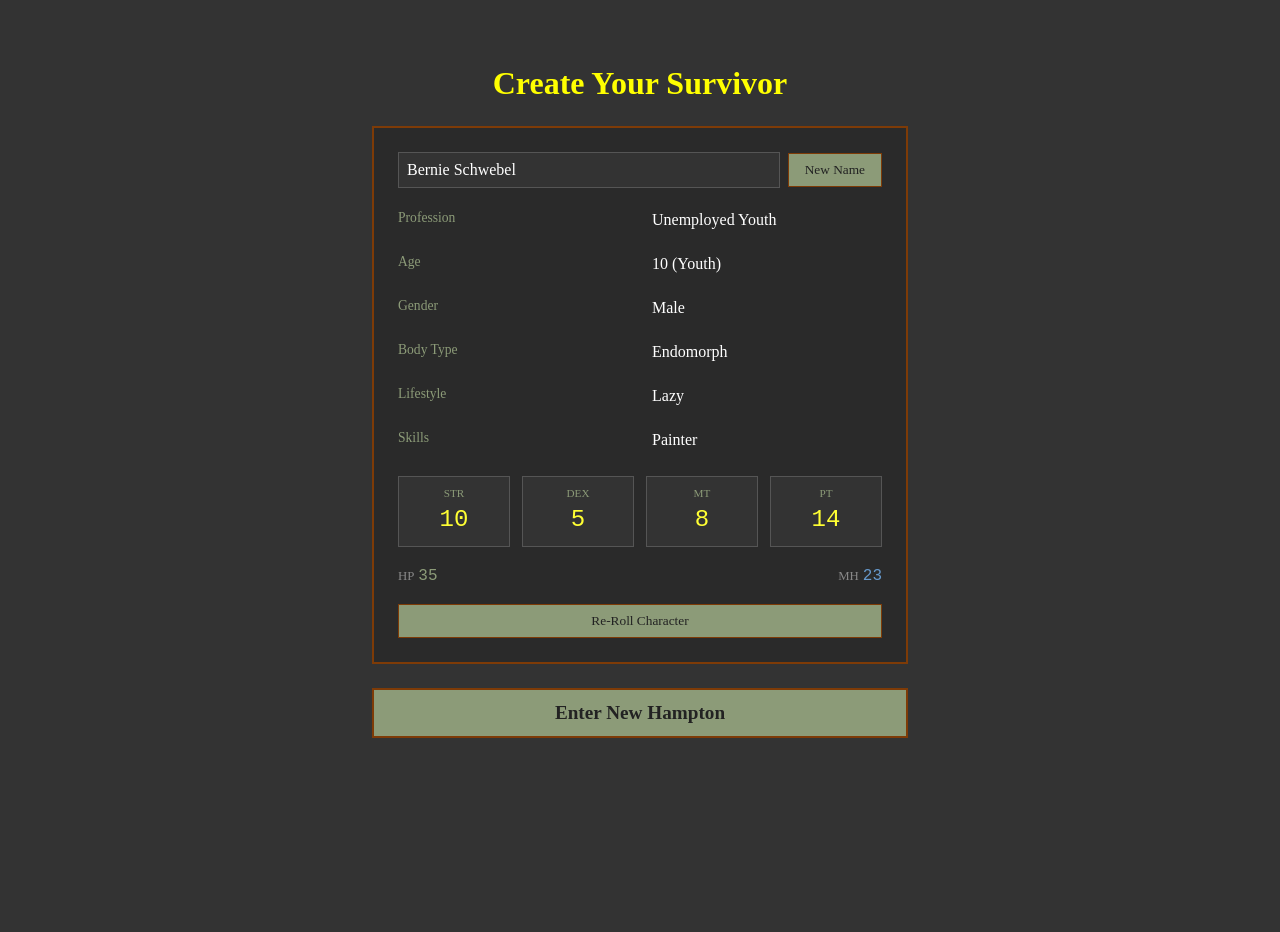
==== public/play/index.html @ a1ab0e04 "Initial commit" ====
<!DOCTYPE html>
<html lang="en">
<head><script src="/livereload.js?mindelay=10&amp;v=2&amp;port=1313&amp;path=livereload" data-no-instant defer></script>
  <meta charset="UTF-8">
  <meta name="viewport" content="width=device-width, initial-scale=1.0">
  <title>Play Hour 720 | Hour 720 — Archival Simulation</title>
  <meta name="description" content="Experience the archival simulation of Hour 720.">
  <link rel="stylesheet" href="../css/main.css">
  
<link rel="stylesheet" href="../css/game.css">

</head>
<body class="page-game">
  



<div id="screen-saves" class="save-load-screen hidden">
  <h1>Hour 720</h1>
  <p class="text-center mb-2">Choose a saved game or start fresh.</p>
  <ul id="save-list" class="save-list"></ul>
  <button id="btn-new-game" class="btn-play" style="width:100%; margin-top:1rem;">New Game</button>
  <p class="text-center mt-2"><a href="../">Back to About</a></p>
</div>


<div id="screen-chargen" class="char-create hidden">
  <h1>Create Your Survivor</h1>
  <div class="char-sheet">
    <div class="name-input-group">
      <input type="text" id="char-name-input" placeholder="Your name" maxlength="24">
      <button class="btn-reroll" id="btn-reroll-name" title="Random name">New Name</button>
    </div>

    <div class="char-detail" id="char-details">
      <dt>Profession</dt><dd id="cd-profession">—</dd>
      <dt>Age</dt><dd id="cd-age">—</dd>
      <dt>Gender</dt><dd id="cd-gender">—</dd>
      <dt>Body Type</dt><dd id="cd-bodytype">—</dd>
      <dt>Lifestyle</dt><dd id="cd-lifestyle">—</dd>
      <dt>Skills</dt><dd id="cd-skills">—</dd>
    </div>

    <div class="char-stats-grid" id="char-stats">
      <div class="stat-box"><div class="stat-name">STR</div><div class="stat-num" id="cs-str">—</div></div>
      <div class="stat-box"><div class="stat-name">DEX</div><div class="stat-num" id="cs-dex">—</div></div>
      <div class="stat-box"><div class="stat-name">MT</div><div class="stat-num" id="cs-mt">—</div></div>
      <div class="stat-box"><div class="stat-name">PT</div><div class="stat-num" id="cs-pt">—</div></div>
    </div>

    <div style="display:flex; gap:0.5rem; justify-content:space-between; margin-top:0.5rem;">
      <div>
        <span class="text-muted" style="font-size:0.8rem;">HP</span>
        <span id="cs-hp" class="text-green" style="font-family:var(--font-mono);">—</span>
      </div>
      <div>
        <span class="text-muted" style="font-size:0.8rem;">MH</span>
        <span id="cs-mh" style="color:var(--mental-blue); font-family:var(--font-mono);">—</span>
      </div>
    </div>

    <button class="btn-reroll" id="btn-reroll-char" style="width:100%; margin-top:1rem;">Re-Roll Character</button>
  </div>
  <button class="btn-start" id="btn-start-game">Enter New Hampton</button>
</div>


<div id="screen-game" class="game-container hidden">
  <header class="game-header">
    <div class="logo">
      <img src="../img/h720_logo_90pxHigh.gif" alt="H720">
    </div>
    <div class="game-clock">
      <span id="game-day">Day 1</span> &mdash; <span id="game-time">06:00</span>
    </div>
    <div class="game-menu">
      <button id="btn-radio">Radio</button>
      <button id="btn-save">Save</button>
      <button id="btn-menu">Menu</button>
    </div>
  </header>

  <aside class="game-sidebar-left">
    <div class="map-container">
      <h4 class="text-yellow mb-1">New Hampton</h4>
      <div class="map-grid" id="map-grid"></div>
    </div>
    <div class="nav-compass" id="nav-compass">
      <button disabled></button>
      <button id="nav-n">N</button>
      <button disabled></button>
      <button id="nav-w">W</button>
      <button class="center-cell" id="nav-here">&bull;</button>
      <button id="nav-e">E</button>
      <button disabled></button>
      <button id="nav-s">S</button>
      <button disabled></button>
    </div>
    <div class="toolbox" id="toolbox">
      <button id="tool-map" title="Map"><img src="../img/icons/map.png" alt="Map"></button>
      <button id="tool-pack" title="Inventory"><img src="../img/icons/pack.png" alt="Pack"></button>
      <button id="tool-search" title="Search"><img src="../img/icons/search.png" alt="Search"></button>
      <button id="tool-radio" title="Radio"><img src="../img/icons/radio.png" alt="Radio"></button>
      <button id="tool-secure" title="Secure"><img src="../img/icons/secure.png" alt="Secure"></button>
    </div>
    <div class="inventory-panel">
      <h4>Inventory</h4>
      <ul class="inventory-list" id="inventory-list">
        <li class="text-muted">Empty</li>
      </ul>
    </div>
  </aside>

  <main class="game-main">
    <div class="location-info" id="location-info">
      <div class="loc-name" id="loc-name">—</div>
      <div class="loc-type" id="loc-type">—</div>
      <div class="loc-desc" id="loc-desc"></div>
    </div>
    <div class="event-log" id="event-log"></div>
    <div class="action-bar" id="action-bar">
      <button id="act-search">Search</button>
      <button id="act-enter">Enter</button>
      <button id="act-secure">Secure</button>
      <button id="act-rest">Rest</button>
      <button id="act-use">Use Item</button>
      <button id="act-attack">Attack</button>
    </div>
  </main>

  <aside class="game-sidebar-right">
    <div class="char-icon" id="char-icon"></div>
    <div class="char-name" id="game-char-name">—</div>
    <div class="char-profession" id="game-char-prof">—</div>

    <div class="stat-group">
      <h4>Health</h4>
      <div class="stat-row"><span class="stat-label">HP</span><span class="stat-value" id="game-hp">—</span></div>
      <div class="health-bar"><div class="fill hp" id="hp-bar" style="width:100%"></div></div>
      <div class="stat-row mt-1"><span class="stat-label">MH</span><span class="stat-value" id="game-mh">—</span></div>
      <div class="health-bar"><div class="fill mh" id="mh-bar" style="width:100%"></div></div>
    </div>

    <div class="stat-group">
      <h4>Attributes</h4>
      <div class="stat-row"><span class="stat-label">STR</span><span class="stat-value" id="game-str">—</span></div>
      <div class="stat-row"><span class="stat-label">DEX</span><span class="stat-value" id="game-dex">—</span></div>
      <div class="stat-row"><span class="stat-label">MT</span><span class="stat-value" id="game-mt">—</span></div>
      <div class="stat-row"><span class="stat-label">PT</span><span class="stat-value" id="game-pt">—</span></div>
    </div>

    <div class="stat-group">
      <h4>Conditions</h4>
      <div id="game-conditions" class="text-muted" style="font-size:0.8rem;">None</div>
    </div>

    <div class="stat-group">
      <h4>Nearby</h4>
      <div id="game-nearby" class="text-muted" style="font-size:0.8rem;">Nothing</div>
    </div>
  </aside>

  <footer class="game-footer">
    Hour 720 &mdash; Archival Simulation
  </footer>
</div>


<div id="screen-end" class="end-screen hidden">
  <h1>Hour 720</h1>
  <div class="outcome" id="end-outcome"></div>
  <div class="end-report" id="end-report"></div>
  <div class="text-center mt-2">
    <button class="btn-play" id="btn-play-again">Play Again</button>
    <p class="mt-1"><a href="../">Back to About</a></p>
  </div>
</div>


<div id="radio-overlay" class="radio-overlay hidden">
  <div class="radio-panel">
    <h3 id="radio-title">Radio</h3>
    <div class="station-name" id="radio-station"></div>
    <div class="broadcast-text" id="radio-text"></div>
    <button id="radio-close">Close</button>
  </div>
</div>

  
<script src="../js/data.js"></script>
<script src="../js/chargen.js"></script>
<script src="../js/map.js"></script>
<script src="../js/combat.js"></script>
<script src="../js/npc.js"></script>
<script src="../js/radio.js"></script>
<script src="../js/saves.js"></script>
<script src="../js/engine.js"></script>
<script src="../js/game.js"></script>

</body>
</html>
---- public/css/main.css ----
/* ============================================
   Hour 720 — Archival Simulation
   Base styles faithful to original 2006 design
   Modernized for current browsers + responsive
   ============================================ */

/* --- Reset & Base --- */
*, *::before, *::after {
  box-sizing: border-box;
  margin: 0;
  padding: 0;
}

:root {
  /* Original palette */
  --bg-dark: #333333;
  --bg-darker: #222222;
  --bg-card: #2a2a2a;
  --text-light: #cccccc;
  --text-white: #ffffff;
  --text-yellow: #ffff33;
  --text-yellow-bright: #ffff00;
  --text-yellow-pale: #ffffcc;
  --text-yellow-soft: #ffff99;
  --accent-green: #8c9b78;
  --accent-green-dark: #6b7a5a;
  --accent-brown: #7e3b07;
  --accent-brown-light: #a04f0a;
  --map-hover: #ffff66;
  --danger-red: #cc3333;
  --health-green: #66cc66;
  --health-yellow: #cccc33;
  --health-red: #cc3333;
  --mental-blue: #6699cc;

  /* Layout */
  --max-width: 900px;
  --font-main: Georgia, "Times New Roman", Times, serif;
  --font-mono: "Courier New", Courier, monospace;
}

html {
  font-size: 16px;
}

body {
  font-family: var(--font-main);
  background-color: var(--bg-dark);
  color: var(--text-light);
  line-height: 1.5;
  min-height: 100vh;
}

a {
  color: var(--text-white);
  text-decoration: none;
}
a:hover {
  color: var(--text-yellow-pale);
}

h1, h2, h3, h4 {
  line-height: 1.2;
}
h1 { color: var(--text-yellow-bright); }
h2 { color: var(--text-yellow); }
h3, h4 { color: var(--text-white); }

img {
  max-width: 100%;
  height: auto;
}

/* --- Homepage --- */
.page-home {
  background: var(--bg-darker);
}

.home-header {
  text-align: center;
  padding: 2rem 1rem 1rem;
  border-bottom: 2px solid var(--accent-brown);
}

.home-header img {
  max-height: 90px;
  margin-bottom: 0.5rem;
}

.home-header .tagline {
  color: var(--text-yellow-soft);
  font-style: italic;
  font-size: 1.1rem;
}

.home-content {
  max-width: var(--max-width);
  margin: 0 auto;
  padding: 2rem 1.5rem;
}

.cta-block {
  text-align: center;
  margin: 2rem 0;
  padding: 2rem;
  background: var(--bg-card);
  border: 1px solid var(--accent-green);
  border-radius: 4px;
}

.cta-block h2 {
  margin-bottom: 0.75rem;
}

.cta-block p {
  margin-bottom: 1.25rem;
  color: var(--text-light);
}

.btn-play {
  display: inline-block;
  padding: 0.75rem 2.5rem;
  background: var(--accent-green);
  color: var(--bg-darker);
  font-family: var(--font-main);
  font-size: 1.2rem;
  font-weight: bold;
  border: 2px solid var(--accent-green-dark);
  border-radius: 3px;
  cursor: pointer;
  transition: background 0.2s, color 0.2s;
  text-decoration: none;
}
.btn-play:hover {
  background: var(--text-yellow);
  color: var(--bg-darker);
  border-color: var(--accent-brown);
}

.home-section {
  margin-bottom: 2.5rem;
}

.home-section h2 {
  border-bottom: 1px solid var(--accent-brown);
  padding-bottom: 0.5rem;
  margin-bottom: 1rem;
}

.home-section p {
  margin-bottom: 1rem;
}

.home-section strong {
  color: var(--text-yellow-pale);
  font-weight: 400;
  font-size: 1.05em;
  letter-spacing: 0.01em;
}

.home-section ul, .home-section ol {
  margin: 0.5rem 0 1rem 1.5rem;
}

.home-section li {
  margin-bottom: 0.4rem;
}

.home-footer {
  text-align: center;
  padding: 2rem 1rem;
  border-top: 1px solid #444;
  color: #888;
  font-size: 0.85rem;
}

.home-footer a {
  color: var(--text-yellow-soft);
}

/* --- Game Page --- */
.page-game {
  overflow: hidden;
}

.game-container {
  display: grid;
  grid-template-columns: 280px 1fr 180px;
  grid-template-rows: auto 1fr auto;
  grid-template-areas:
    "header header header"
    "sidebar-left main sidebar-right"
    "footer footer footer";
  height: 100vh;
  max-width: 1100px;
  margin: 0 auto;
}

.game-header {
  grid-area: header;
  display: flex;
  align-items: center;
  justify-content: space-between;
  padding: 0.5rem 1rem;
  background: var(--bg-darker);
  border-bottom: 2px solid var(--accent-brown);
}

.game-header .logo img {
  height: 40px;
}

.game-header .game-clock {
  color: var(--text-yellow);
  font-family: var(--font-mono);
  font-size: 1rem;
}

.game-header .game-menu {
  display: flex;
  gap: 0.75rem;
}

.game-header .game-menu button {
  background: none;
  border: 1px solid var(--accent-green);
  color: var(--text-light);
  padding: 0.25rem 0.75rem;
  font-family: var(--font-main);
  font-size: 0.85rem;
  cursor: pointer;
  border-radius: 2px;
}
.game-header .game-menu button:hover {
  background: var(--accent-green);
  color: var(--bg-darker);
}

/* Left sidebar: map + toolbox */
.game-sidebar-left {
  grid-area: sidebar-left;
  padding: 0.75rem;
  overflow-y: auto;
  border-right: 1px solid #444;
}

/* Map grid */
.map-container {
  margin-bottom: 1rem;
}

.map-grid {
  display: grid;
  gap: 1px;
  background: #555;
  border: 1px solid var(--accent-brown);
}

.map-cell {
  aspect-ratio: 1;
  display: flex;
  align-items: center;
  justify-content: center;
  font-size: 0.6rem;
  cursor: pointer;
  transition: background 0.15s;
  position: relative;
}

.map-cell.urban { background: #666; }
.map-cell.suburban { background: #556655; }
.map-cell.rural { background: #445544; }
.map-cell.shore { background: #445566; }
.map-cell.current {
  outline: 2px solid var(--text-yellow);
  z-index: 1;
}
.map-cell:hover {
  background: var(--map-hover);
  color: #333;
}
.map-cell .cell-icon {
  font-size: 0.8rem;
}

/* Navigation compass */
.nav-compass {
  display: grid;
  grid-template-columns: repeat(3, 1fr);
  gap: 2px;
  margin-bottom: 1rem;
  max-width: 160px;
  margin-left: auto;
  margin-right: auto;
}

.nav-compass button {
  padding: 0.5rem;
  background: var(--text-yellow-pale);
  color: #333;
  border: 1px solid var(--accent-brown);
  font-family: var(--font-main);
  font-weight: bold;
  font-size: 0.85rem;
  cursor: pointer;
}
.nav-compass button:hover {
  background: var(--map-hover);
}
.nav-compass button:disabled {
  background: #555;
  color: #777;
  cursor: not-allowed;
}
.nav-compass .center-cell {
  background: var(--text-light);
  cursor: default;
}

/* Toolbox icons */
.toolbox {
  display: flex;
  flex-wrap: wrap;
  gap: 4px;
  margin-bottom: 1rem;
}

.toolbox button {
  background: var(--accent-green);
  border: 1px solid var(--accent-brown);
  padding: 2px;
  cursor: pointer;
  border-radius: 2px;
}
.toolbox button:hover {
  background: var(--text-yellow);
}
.toolbox button img {
  display: block;
  height: 20px;
}

/* Inventory panel */
.inventory-panel h4 {
  font-size: 0.85rem;
  margin-bottom: 0.5rem;
  color: var(--text-yellow-pale);
}

.inventory-list {
  list-style: none;
  font-size: 0.85rem;
}

.inventory-list li {
  padding: 2px 0;
  border-bottom: 1px solid #444;
}

/* Main content area: event log */
.game-main {
  grid-area: main;
  display: flex;
  flex-direction: column;
  padding: 0.75rem;
  overflow: hidden;
}

.event-log {
  flex: 1;
  overflow-y: auto;
  padding: 0.5rem;
  background: var(--bg-card);
  border: 1px solid #444;
  margin-bottom: 0.75rem;
  font-size: 0.9rem;
}

.event-log .event-entry {
  margin-bottom: 0.75rem;
  padding-bottom: 0.5rem;
  border-bottom: 1px solid #3a3a3a;
}

.event-log .event-time {
  color: var(--text-yellow-soft);
  font-size: 0.75rem;
  font-family: var(--font-mono);
}

.event-log .event-text {
  margin-top: 0.25rem;
}

.event-log .event-combat {
  color: var(--danger-red);
}

.event-log .event-radio {
  color: var(--text-yellow);
  font-style: italic;
}

.event-log .event-npc {
  color: var(--accent-green);
}

/* Action bar */
.action-bar {
  display: flex;
  gap: 0.5rem;
  flex-wrap: wrap;
}

.action-bar button {
  flex: 1;
  min-width: 80px;
  padding: 0.5rem;
  background: var(--accent-green);
  color: var(--bg-darker);
  border: 1px solid var(--accent-brown);
  font-family: var(--font-main);
  font-size: 0.85rem;
  font-weight: bold;
  cursor: pointer;
  border-radius: 2px;
}
.action-bar button:hover {
  background: var(--text-yellow);
}
.action-bar button:disabled {
  background: #555;
  color: #777;
  cursor: not-allowed;
}

/* Right sidebar: character stats */
.game-sidebar-right {
  grid-area: sidebar-right;
  padding: 0.75rem;
  overflow-y: auto;
  border-left: 1px solid #444;
  font-size: 0.8rem;
}

.char-name {
  color: var(--text-yellow);
  font-size: 1rem;
  font-weight: bold;
  margin-bottom: 0.25rem;
}

.char-profession {
  color: var(--text-yellow-soft);
  font-size: 0.8rem;
  margin-bottom: 0.75rem;
}

.stat-group {
  margin-bottom: 0.75rem;
}

.stat-group h4 {
  font-size: 0.75rem;
  color: var(--accent-green);
  text-transform: uppercase;
  letter-spacing: 0.05em;
  margin-bottom: 0.25rem;
}

.stat-row {
  display: flex;
  justify-content: space-between;
  padding: 1px 0;
}

.stat-label {
  color: var(--text-light);
}

.stat-value {
  color: var(--text-white);
  font-family: var(--font-mono);
}

/* Health bars */
.health-bar {
  height: 8px;
  background: #444;
  border-radius: 2px;
  margin-top: 2px;
  overflow: hidden;
}

.health-bar .fill {
  height: 100%;
  transition: width 0.3s ease;
  border-radius: 2px;
}

.health-bar .fill.hp { background: var(--health-green); }
.health-bar .fill.hp.warning { background: var(--health-yellow); }
.health-bar .fill.hp.critical { background: var(--health-red); }
.health-bar .fill.mh { background: var(--mental-blue); }
.health-bar .fill.mh.warning { background: var(--health-yellow); }
.health-bar .fill.mh.critical { background: var(--health-red); }

/* Character icon */
.char-icon {
  text-align: center;
  margin-bottom: 0.75rem;
}

.char-icon img {
  width: 48px;
  height: auto;
  image-rendering: pixelated;
}

/* Location info */
.location-info {
  margin-bottom: 0.75rem;
  padding: 0.5rem;
  background: var(--bg-card);
  border: 1px solid #444;
  border-radius: 2px;
}

.location-info .loc-name {
  color: var(--text-yellow-pale);
  font-weight: bold;
  font-size: 0.85rem;
}

.location-info .loc-type {
  color: #888;
  font-size: 0.75rem;
}

.location-info .loc-desc {
  margin-top: 0.25rem;
  font-size: 0.8rem;
}

/* Game footer */
.game-footer {
  grid-area: footer;
  padding: 0.25rem 1rem;
  background: var(--bg-darker);
  border-top: 1px solid #444;
  font-size: 0.75rem;
  color: #666;
  text-align: center;
}

/* --- Radio Overlay --- */
.radio-overlay {
  position: fixed;
  top: 0;
  left: 0;
  right: 0;
  bottom: 0;
  background: rgba(0,0,0,0.85);
  display: flex;
  align-items: center;
  justify-content: center;
  z-index: 100;
}

.radio-panel {
  background: var(--bg-card);
  border: 2px solid var(--accent-green);
  border-radius: 4px;
  padding: 1.5rem;
  max-width: 600px;
  width: 90%;
  max-height: 80vh;
  overflow-y: auto;
}

.radio-panel h3 {
  color: var(--text-yellow);
  margin-bottom: 0.5rem;
}

.radio-panel .station-name {
  color: var(--accent-green);
  font-size: 0.85rem;
  margin-bottom: 1rem;
}

.radio-panel .broadcast-text {
  line-height: 1.6;
  margin-bottom: 1rem;
}

.radio-panel button {
  background: var(--accent-green);
  color: var(--bg-darker);
  border: 1px solid var(--accent-brown);
  padding: 0.5rem 1.5rem;
  font-family: var(--font-main);
  cursor: pointer;
}

/* --- Character Creation Screen --- */
.char-create {
  max-width: 600px;
  margin: 2rem auto;
  padding: 2rem;
}

.char-create h1 {
  text-align: center;
  margin-bottom: 1.5rem;
}

.char-sheet {
  background: var(--bg-card);
  border: 2px solid var(--accent-brown);
  padding: 1.5rem;
  margin-bottom: 1.5rem;
}

.char-sheet .name-input-group {
  display: flex;
  gap: 0.5rem;
  align-items: center;
  margin-bottom: 1.25rem;
}

.char-sheet input[type="text"] {
  flex: 1;
  padding: 0.5rem;
  background: var(--bg-dark);
  border: 1px solid #555;
  color: var(--text-white);
  font-family: var(--font-main);
  font-size: 1rem;
}

.char-sheet .btn-reroll {
  padding: 0.5rem 1rem;
  background: var(--accent-green);
  color: var(--bg-darker);
  border: 1px solid var(--accent-brown);
  font-family: var(--font-main);
  cursor: pointer;
  white-space: nowrap;
}
.char-sheet .btn-reroll:hover {
  background: var(--text-yellow);
}

.char-detail {
  display: grid;
  grid-template-columns: 1fr 1fr;
  gap: 0.75rem 1.5rem;
  margin-bottom: 1rem;
}

.char-detail dt {
  color: var(--accent-green);
  font-size: 0.85rem;
}

.char-detail dd {
  color: var(--text-white);
  margin-bottom: 0.5rem;
}

.char-stats-grid {
  display: grid;
  grid-template-columns: repeat(4, 1fr);
  gap: 0.75rem;
  text-align: center;
  margin: 1rem 0;
}

.char-stats-grid .stat-box {
  background: var(--bg-dark);
  padding: 0.5rem;
  border: 1px solid #555;
}

.char-stats-grid .stat-box .stat-name {
  font-size: 0.7rem;
  color: var(--accent-green);
  text-transform: uppercase;
}

.char-stats-grid .stat-box .stat-num {
  font-size: 1.5rem;
  color: var(--text-yellow);
  font-family: var(--font-mono);
}

.char-create .btn-start {
  display: block;
  width: 100%;
  padding: 0.75rem;
  background: var(--accent-green);
  color: var(--bg-darker);
  border: 2px solid var(--accent-brown);
  font-family: var(--font-main);
  font-size: 1.2rem;
  font-weight: bold;
  cursor: pointer;
}
.char-create .btn-start:hover {
  background: var(--text-yellow);
}

/* --- Save/Load Screen --- */
.save-load-screen {
  max-width: 500px;
  margin: 3rem auto;
  padding: 2rem;
}

.save-list {
  list-style: none;
  margin: 1rem 0;
}

.save-list li {
  display: flex;
  justify-content: space-between;
  align-items: center;
  padding: 0.75rem;
  background: var(--bg-card);
  border: 1px solid #444;
  margin-bottom: 0.5rem;
  cursor: pointer;
}
.save-list li:hover {
  border-color: var(--accent-green);
}

.save-list .save-name {
  color: var(--text-yellow);
  font-weight: bold;
}

.save-list .save-date {
  color: #888;
  font-size: 0.8rem;
}

.save-list .save-day {
  color: var(--accent-green);
  font-size: 0.85rem;
}

/* --- End Screen --- */
.end-screen {
  max-width: 700px;
  margin: 2rem auto;
  padding: 2rem;
}

.end-screen h1 {
  text-align: center;
  margin-bottom: 0.5rem;
}

.end-screen .outcome {
  text-align: center;
  font-size: 1.2rem;
  margin-bottom: 2rem;
  padding: 1rem;
  border: 1px solid var(--accent-brown);
}

.end-screen .outcome.escaped {
  border-color: var(--health-green);
  color: var(--health-green);
}

.end-screen .outcome.nuked {
  border-color: var(--danger-red);
  color: var(--danger-red);
}

.end-report {
  background: var(--bg-card);
  padding: 1.5rem;
  border: 1px solid #444;
  line-height: 1.7;
  font-size: 0.95rem;
}

.end-report p {
  margin-bottom: 1rem;
}

/* --- Responsive --- */
@media (max-width: 800px) {
  .game-container {
    grid-template-columns: 1fr;
    grid-template-rows: auto auto 1fr auto auto;
    grid-template-areas:
      "header"
      "sidebar-right"
      "main"
      "sidebar-left"
      "footer";
    height: auto;
    min-height: 100vh;
  }

  .game-sidebar-left {
    border-right: none;
    border-top: 1px solid #444;
    max-height: 40vh;
  }

  .game-sidebar-right {
    border-left: none;
    border-bottom: 1px solid #444;
    display: flex;
    flex-wrap: wrap;
    gap: 0.5rem;
    padding: 0.5rem 0.75rem;
  }

  .game-sidebar-right .char-name,
  .game-sidebar-right .char-profession {
    width: 100%;
  }

  .game-sidebar-right .stat-group {
    flex: 1;
    min-width: 100px;
    margin-bottom: 0;
  }

  .game-sidebar-right .char-icon {
    display: none;
  }

  .event-log {
    min-height: 40vh;
  }

  .map-grid {
    max-width: 280px;
    margin: 0 auto;
  }
}

@media (max-width: 480px) {
  .home-content {
    padding: 1rem;
  }

  .cta-block {
    padding: 1rem;
  }

  .char-detail {
    grid-template-columns: 1fr;
  }

  .char-stats-grid {
    grid-template-columns: repeat(2, 1fr);
  }
}

/* --- Utility --- */
.hidden { display: none !important; }
.text-yellow { color: var(--text-yellow); }
.text-green { color: var(--accent-green); }
.text-red { color: var(--danger-red); }
.text-muted { color: #888; }
.text-center { text-align: center; }
.mt-1 { margin-top: 0.5rem; }
.mt-2 { margin-top: 1rem; }
.mb-1 { margin-bottom: 0.5rem; }
.mb-2 { margin-bottom: 1rem; }
---- public/css/game.css ----
/* Game-specific style overrides */
/* Most game styles are in main.css; this file is for runtime tweaks */

.page-game {
  user-select: none;
  -webkit-user-select: none;
}

/* Event text fade-in animation matching original JS behavior */
@keyframes event-fade-in {
  from { opacity: 0; transform: translateY(4px); }
  to { opacity: 1; transform: translateY(0); }
}

.event-entry {
  animation: event-fade-in 0.3s ease;
}

/* Zombie encounter flash */
@keyframes danger-flash {
  0%, 100% { border-color: #444; }
  50% { border-color: var(--danger-red); }
}

.event-log.danger {
  animation: danger-flash 0.5s ease 2;
}

/* NPC interaction highlight */
.event-entry.npc-needs {
  border-left: 3px solid var(--accent-green);
  padding-left: 0.5rem;
}

/* Day transition overlay */
.day-transition {
  position: fixed;
  inset: 0;
  background: rgba(0, 0, 0, 0.9);
  display: flex;
  align-items: center;
  justify-content: center;
  z-index: 50;
  animation: fade-in-out 3s ease forwards;
}

.day-transition h2 {
  font-size: 2rem;
}

@keyframes fade-in-out {
  0% { opacity: 0; }
  20% { opacity: 1; }
  80% { opacity: 1; }
  100% { opacity: 0; }
}

/* Action cooldown indicator */
.action-bar button.cooldown {
  position: relative;
  overflow: hidden;
}

.action-bar button.cooldown::after {
  content: '';
  position: absolute;
  bottom: 0;
  left: 0;
  height: 3px;
  background: var(--text-yellow);
  animation: cooldown-bar 2s linear forwards;
}

@keyframes cooldown-bar {
  from { width: 0; }
  to { width: 100%; }
}
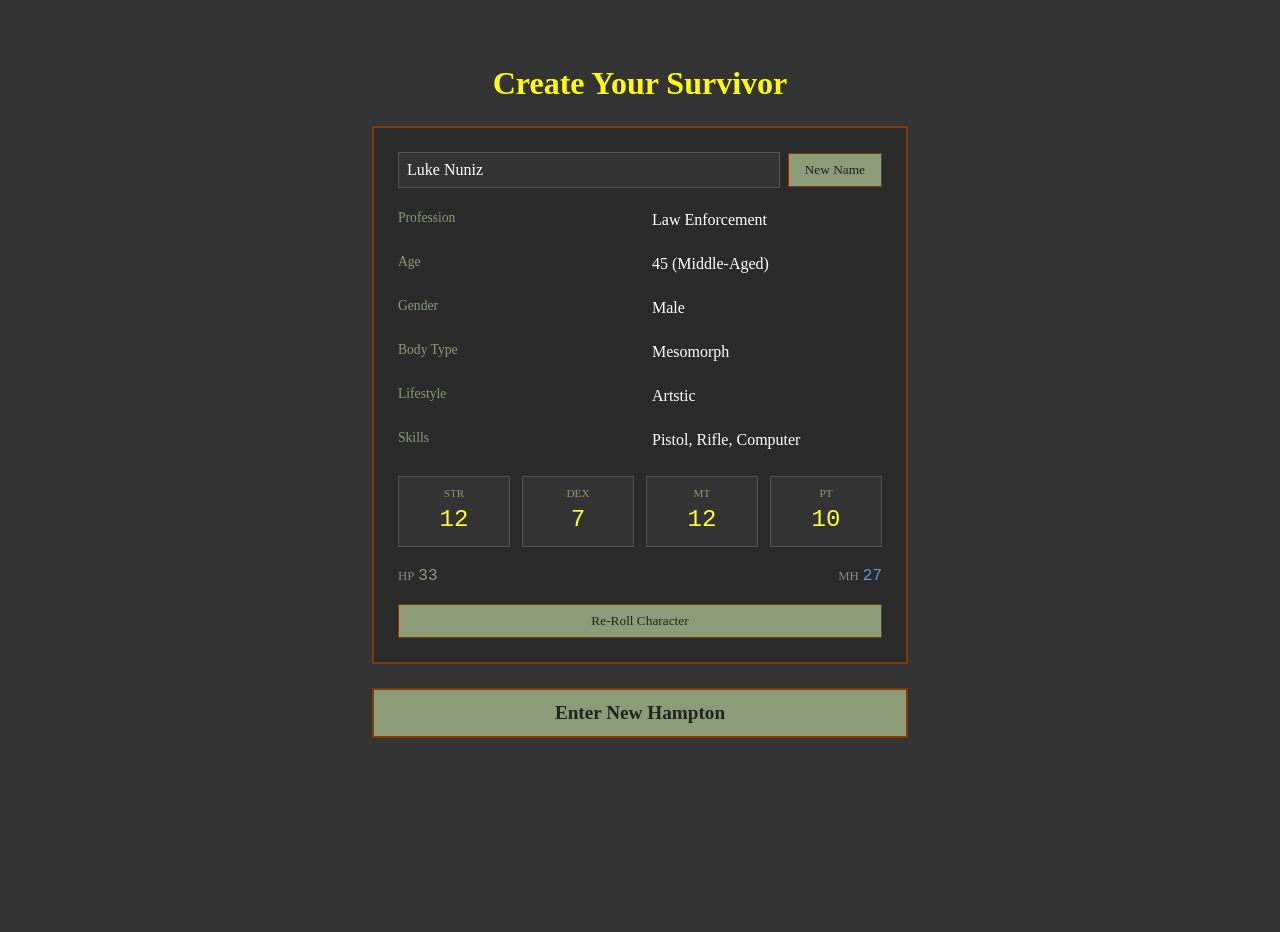
==== commit b43fc50b: "Fix 7 gameplay issues: building nav, rooms, search, combat, noise, map 1. Building containment: bloc" ====
--- a/public/play/index.html
+++ b/public/play/index.html
@@ -72,6 +72,7 @@
     </div>
     <div class="game-clock">
       <span id="game-day">Day 1</span> &mdash; <span id="game-time">06:00</span>
+      <span id="noise-indicator" class="noise-indicator noise-silent" title="Noise level">Silent</span>
     </div>
     <div class="game-menu">
       <button id="btn-radio">Radio</button>
@@ -173,6 +174,21 @@
   <div class="text-center mt-2">
     <button class="btn-play" id="btn-play-again">Play Again</button>
     <p class="mt-1"><a href="../">Back to About</a></p>
+  </div>
+</div>
+
+
+<div id="map-overlay" class="map-overlay hidden">
+  <div class="map-modal-panel">
+    <h3>New Hampton — Island Map</h3>
+    <div class="map-modal-grid" id="map-modal-grid"></div>
+    <div class="map-legend">
+      <span class="legend-item"><span class="legend-swatch urban"></span> Urban</span>
+      <span class="legend-item"><span class="legend-swatch suburban"></span> Suburban</span>
+      <span class="legend-item"><span class="legend-swatch rural"></span> Rural</span>
+      <span class="legend-item"><span class="legend-swatch shore"></span> Shore</span>
+    </div>
+    <button id="map-modal-close">Close</button>
   </div>
 </div>
 
--- a/public/css/main.css
+++ b/public/css/main.css
@@ -267,10 +267,10 @@
   position: relative;
 }
 
-.map-cell.urban { background: #666; }
-.map-cell.suburban { background: #556655; }
-.map-cell.rural { background: #445544; }
-.map-cell.shore { background: #445566; }
+.map-cell.urban { background: #8a7e6b; }
+.map-cell.suburban { background: #6a8a5e; }
+.map-cell.rural { background: #4a7a3e; }
+.map-cell.shore { background: #4a6a8a; }
 .map-cell.current {
   outline: 2px solid var(--text-yellow);
   z-index: 1;
--- a/public/css/game.css
+++ b/public/css/game.css
@@ -55,6 +55,125 @@
   100% { opacity: 0; }
 }
 
+/* Noise indicator in header */
+.noise-indicator {
+  font-size: 0.7rem;
+  padding: 1px 6px;
+  border-radius: 2px;
+  margin-left: 0.5rem;
+  font-family: var(--font-mono);
+  text-transform: uppercase;
+  letter-spacing: 0.05em;
+}
+.noise-silent { color: var(--accent-green); }
+.noise-low { color: var(--text-yellow-soft); }
+.noise-med { color: var(--text-yellow-bright); }
+.noise-high { color: var(--danger-red); font-weight: bold; }
+
+/* Room navigation links */
+.room-link {
+  color: var(--text-yellow-pale);
+  font-weight: bold;
+  text-decoration: none;
+  padding: 2px 6px;
+  display: inline-block;
+  border: 1px solid transparent;
+  border-radius: 2px;
+}
+.room-link:hover {
+  color: var(--text-yellow);
+  border-color: var(--accent-green);
+  background: rgba(140, 155, 120, 0.15);
+}
+
+/* Map modal overlay */
+.map-overlay {
+  position: fixed;
+  top: 0;
+  left: 0;
+  right: 0;
+  bottom: 0;
+  background: rgba(0, 0, 0, 0.85);
+  display: flex;
+  align-items: center;
+  justify-content: center;
+  z-index: 100;
+}
+
+.map-modal-panel {
+  background: var(--bg-card);
+  border: 2px solid var(--accent-green);
+  border-radius: 4px;
+  padding: 1.5rem;
+  max-width: 500px;
+  width: 90%;
+}
+
+.map-modal-panel h3 {
+  color: var(--text-yellow);
+  margin-bottom: 1rem;
+  text-align: center;
+}
+
+.map-modal-grid {
+  display: grid;
+  gap: 2px;
+  background: #555;
+  border: 1px solid var(--accent-brown);
+  margin-bottom: 1rem;
+}
+
+.map-modal-grid .map-cell {
+  aspect-ratio: 1;
+  display: flex;
+  align-items: center;
+  justify-content: center;
+  font-size: 1rem;
+  cursor: pointer;
+  position: relative;
+}
+
+.map-modal-grid .map-cell .cell-icon {
+  font-size: 1.2rem;
+}
+
+.map-legend {
+  display: flex;
+  justify-content: center;
+  gap: 1rem;
+  margin-bottom: 1rem;
+  font-size: 0.75rem;
+  color: var(--text-light);
+}
+
+.legend-item {
+  display: flex;
+  align-items: center;
+  gap: 4px;
+}
+
+.legend-swatch {
+  display: inline-block;
+  width: 12px;
+  height: 12px;
+  border-radius: 2px;
+}
+.legend-swatch.urban { background: #8a7e6b; }
+.legend-swatch.suburban { background: #6a8a5e; }
+.legend-swatch.rural { background: #4a7a3e; }
+.legend-swatch.shore { background: #4a6a8a; }
+
+.map-modal-panel button {
+  display: block;
+  margin: 0 auto;
+  background: var(--accent-green);
+  color: var(--bg-darker);
+  border: 1px solid var(--accent-brown);
+  padding: 0.5rem 1.5rem;
+  font-family: var(--font-main);
+  cursor: pointer;
+}
+
 /* Action cooldown indicator */
 .action-bar button.cooldown {
   position: relative;
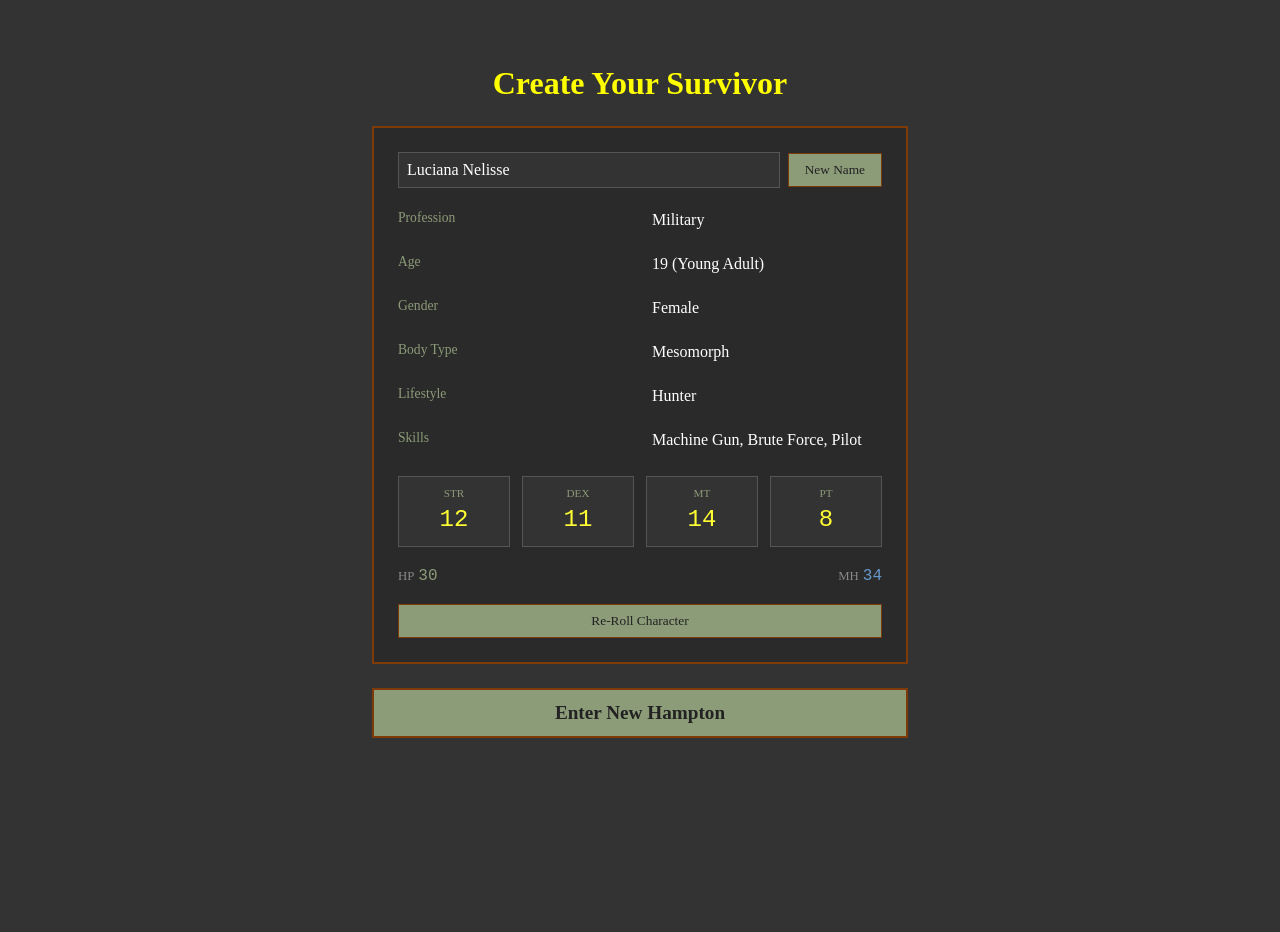
==== commit ae1ebc31: "Fix room name interpolation and move inventory below nearby - Room names/descriptions now run throug" ====
--- a/public/play/index.html
+++ b/public/play/index.html
@@ -104,12 +104,6 @@
       <button id="tool-radio" title="Radio"><img src="../img/icons/radio.png" alt="Radio"></button>
       <button id="tool-secure" title="Secure"><img src="../img/icons/secure.png" alt="Secure"></button>
     </div>
-    <div class="inventory-panel">
-      <h4>Inventory</h4>
-      <ul class="inventory-list" id="inventory-list">
-        <li class="text-muted">Empty</li>
-      </ul>
-    </div>
   </aside>
 
   <main class="game-main">
@@ -158,6 +152,13 @@
     <div class="stat-group">
       <h4>Nearby</h4>
       <div id="game-nearby" class="text-muted" style="font-size:0.8rem;">Nothing</div>
+    </div>
+
+    <div class="stat-group inventory-panel">
+      <h4>Inventory</h4>
+      <ul class="inventory-list" id="inventory-list">
+        <li class="text-muted">Empty</li>
+      </ul>
     </div>
   </aside>
 
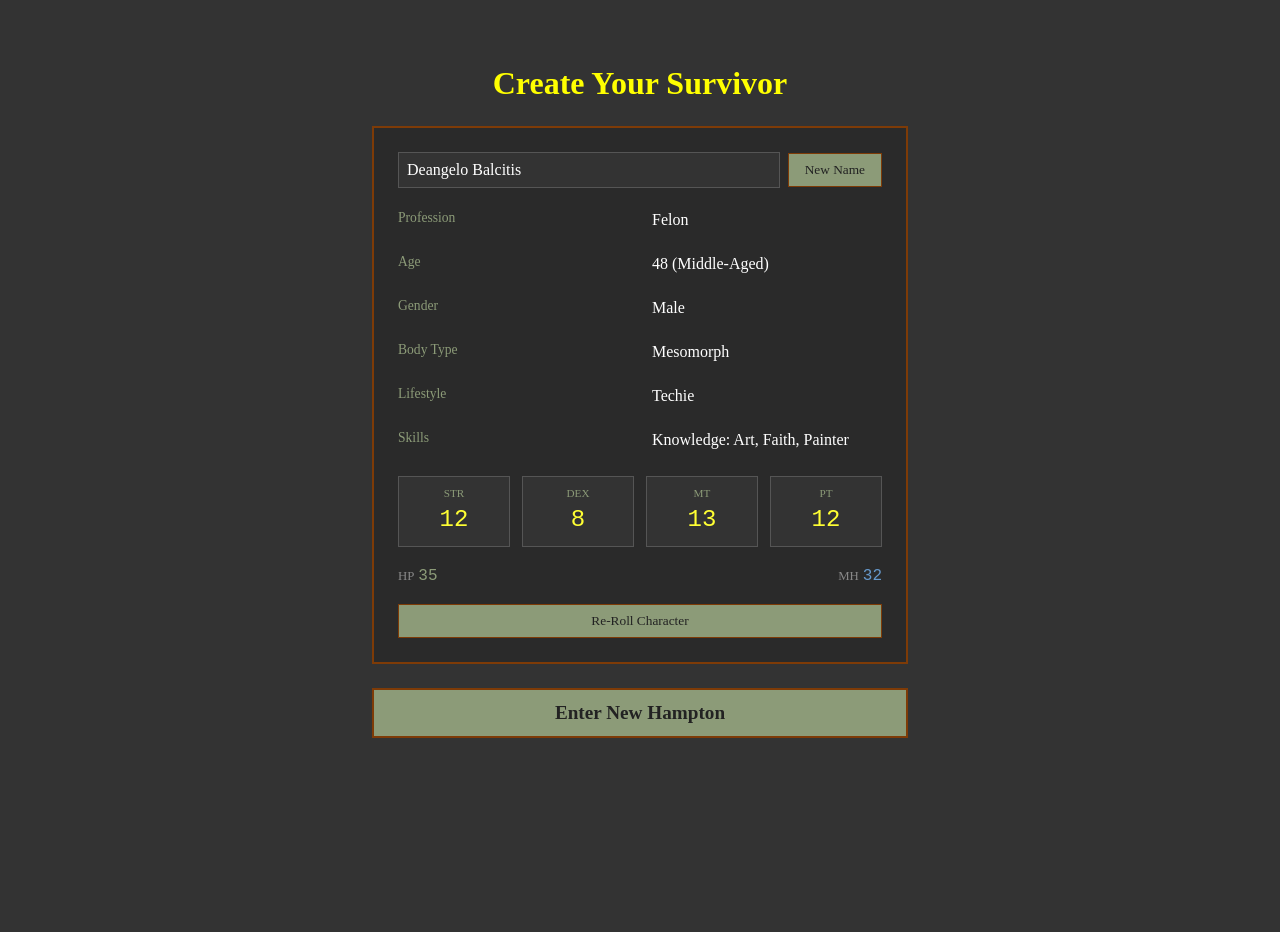
==== commit 0a4ad4cc: "Move Nearby panel to left sidebar, keep Inventory on right Left sidebar: map → compass → toolbox → n" ====
--- a/public/play/index.html
+++ b/public/play/index.html
@@ -104,6 +104,10 @@
       <button id="tool-radio" title="Radio"><img src="../img/icons/radio.png" alt="Radio"></button>
       <button id="tool-secure" title="Secure"><img src="../img/icons/secure.png" alt="Secure"></button>
     </div>
+    <div class="stat-group">
+      <h4>Nearby</h4>
+      <div id="game-nearby" class="text-muted" style="font-size:0.8rem;">Nothing</div>
+    </div>
   </aside>
 
   <main class="game-main">
@@ -147,11 +151,6 @@
     <div class="stat-group">
       <h4>Conditions</h4>
       <div id="game-conditions" class="text-muted" style="font-size:0.8rem;">None</div>
-    </div>
-
-    <div class="stat-group">
-      <h4>Nearby</h4>
-      <div id="game-nearby" class="text-muted" style="font-size:0.8rem;">Nothing</div>
     </div>
 
     <div class="stat-group inventory-panel">
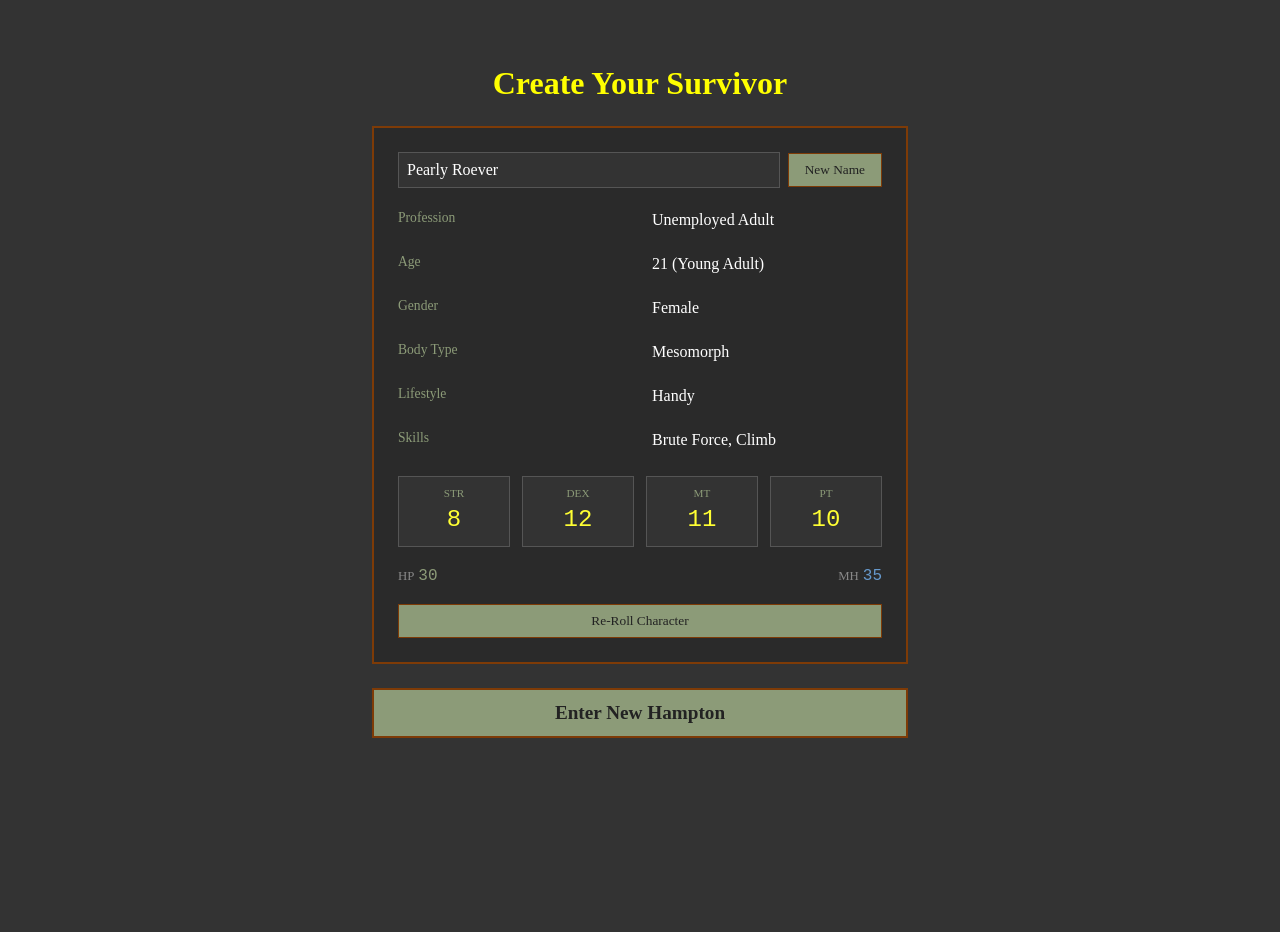
==== commit e1d13200: "Major gameplay overhaul: 30-day game, radio, UI, map, zombies Game timing: - Map reverted to 9x9 (or" ====
--- a/public/play/index.html
+++ b/public/play/index.html
@@ -188,6 +188,12 @@
       <span class="legend-item"><span class="legend-swatch rural"></span> Rural</span>
       <span class="legend-item"><span class="legend-swatch shore"></span> Shore</span>
     </div>
+    <div class="map-legend" style="margin-top:0.25rem;">
+      <span class="legend-item"><strong style="color:var(--text-yellow-bright);">B</strong> Bridge</span>
+      <span class="legend-item"><strong style="color:var(--text-yellow-bright);">A</strong> Airstrip</span>
+      <span class="legend-item"><strong style="color:var(--text-yellow-bright);">D</strong> Dock</span>
+      <span class="legend-item"><strong style="color:var(--text-yellow);">@</strong> You</span>
+    </div>
     <button id="map-modal-close">Close</button>
   </div>
 </div>
@@ -196,6 +202,7 @@
 <div id="radio-overlay" class="radio-overlay hidden">
   <div class="radio-panel">
     <h3 id="radio-title">Radio</h3>
+    <div class="radio-station-bar" id="radio-station-bar"></div>
     <div class="station-name" id="radio-station"></div>
     <div class="broadcast-text" id="radio-text"></div>
     <button id="radio-close">Close</button>
--- a/public/css/main.css
+++ b/public/css/main.css
@@ -185,7 +185,7 @@
 
 .game-container {
   display: grid;
-  grid-template-columns: 280px 1fr 180px;
+  grid-template-columns: 300px 1fr 220px;
   grid-template-rows: auto 1fr auto;
   grid-template-areas:
     "header header header"
@@ -267,10 +267,20 @@
   position: relative;
 }
 
+.map-cell .cell-icon {
+  font-size: 0.7rem;
+  line-height: 1;
+}
+
+.map-cell.void { background: #2a3040; cursor: default; }
 .map-cell.urban { background: #8a7e6b; }
 .map-cell.suburban { background: #6a8a5e; }
 .map-cell.rural { background: #4a7a3e; }
 .map-cell.shore { background: #4a6a8a; }
+.map-cell.key-location {
+  font-weight: bold;
+  color: var(--text-yellow-bright);
+}
 .map-cell.current {
   outline: 2px solid var(--text-yellow);
   z-index: 1;
@@ -278,9 +288,6 @@
 .map-cell:hover {
   background: var(--map-hover);
   color: #333;
-}
-.map-cell .cell-icon {
-  font-size: 0.8rem;
 }
 
 /* Navigation compass */
@@ -355,6 +362,23 @@
 .inventory-list li {
   padding: 2px 0;
   border-bottom: 1px solid #444;
+  display: flex;
+  justify-content: space-between;
+  align-items: center;
+  gap: 4px;
+}
+
+.inventory-list .item-name {
+  overflow: hidden;
+  text-overflow: ellipsis;
+  white-space: nowrap;
+  flex: 1;
+  min-width: 0;
+}
+
+.inventory-list .item-actions {
+  flex-shrink: 0;
+  white-space: nowrap;
 }
 
 /* Main content area: event log */
@@ -581,6 +605,26 @@
 .radio-panel h3 {
   color: var(--text-yellow);
   margin-bottom: 0.5rem;
+}
+
+.radio-station-bar {
+  display: flex;
+  gap: 0.5rem;
+  margin-bottom: 0.75rem;
+}
+.radio-station-bar button {
+  flex: 1;
+  padding: 0.4rem 0.75rem;
+  background: var(--bg-dark);
+  border: 1px solid var(--accent-green);
+  color: var(--text-light);
+  font-family: var(--font-mono);
+  font-size: 0.85rem;
+  cursor: pointer;
+}
+.radio-station-bar button:hover {
+  background: var(--accent-green);
+  color: var(--bg-darker);
 }
 
 .radio-panel .station-name {
@@ -750,6 +794,21 @@
 .save-list .save-day {
   color: var(--accent-green);
   font-size: 0.85rem;
+}
+
+.save-list .save-delete {
+  background: none;
+  border: 1px solid #555;
+  color: #888;
+  font-size: 1.1rem;
+  line-height: 1;
+  padding: 2px 6px;
+  cursor: pointer;
+  border-radius: 2px;
+}
+.save-list .save-delete:hover {
+  color: var(--danger-red);
+  border-color: var(--danger-red);
 }
 
 /* --- End Screen --- */
--- a/public/css/game.css
+++ b/public/css/game.css
@@ -105,8 +105,8 @@
   border: 2px solid var(--accent-green);
   border-radius: 4px;
   padding: 1.5rem;
-  max-width: 500px;
-  width: 90%;
+  max-width: 700px;
+  width: 95%;
 }
 
 .map-modal-panel h3 {
@@ -117,7 +117,7 @@
 
 .map-modal-grid {
   display: grid;
-  gap: 2px;
+  gap: 1px;
   background: #555;
   border: 1px solid var(--accent-brown);
   margin-bottom: 1rem;
@@ -128,13 +128,14 @@
   display: flex;
   align-items: center;
   justify-content: center;
-  font-size: 1rem;
+  font-size: 0.5rem;
   cursor: pointer;
   position: relative;
 }
 
 .map-modal-grid .map-cell .cell-icon {
-  font-size: 1.2rem;
+  font-size: 0.6rem;
+  line-height: 1;
 }
 
 .map-legend {
